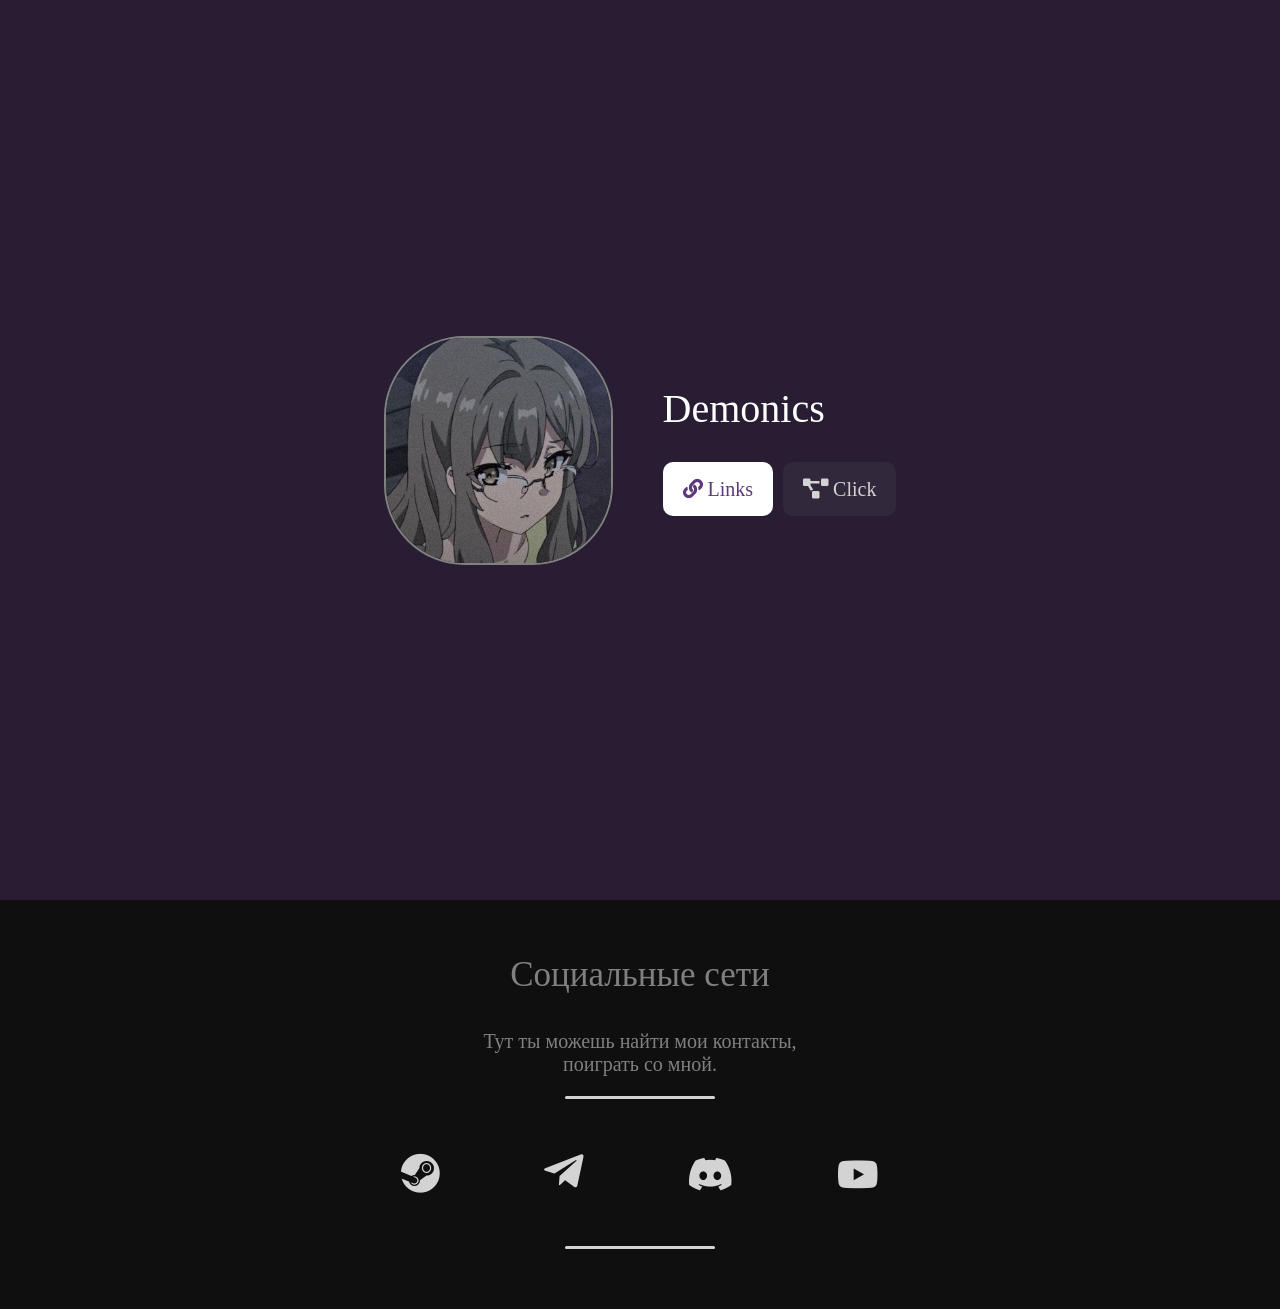
==== index.html @ b2dbb16d "Add files via upload" ====
<!DOCTYPE html>
<html lang="ru">
<head>
	<meta charset="UTF-8">
	<meta name="viewport" content="width=device-width, initial-scale=1.0">
	<link rel="stylesheet" href="assets/css/all.css">
	<link rel="stylesheet" href="assets/css/styles.css">
	<link rel="icon" type="image/x-icon" href="assets\img\favicon.ico">
	<title>Demonics</title>
</head>
	<div class="top">
		<img src="assets/img/ava.jpg" alt="Ава" class="ava" width="280px" height="280px">
		<br>
		<div class="ttt">
		<p class="text1">Demonics<br>
		<a href="#bottom" class="button fas fa-link" id="button"> Links</a>
		<a href="projects/index.html" class="button2 fas fa-project-diagram"> Click</a>
		</p></div>
	</div>
	<div class="bottom" id="bottom">
		<p class="text2">Социальные сети</p>
		<p class="text3">Тут ты можешь найти мои контакты, <br>поиграть со мной.</p>
		<div class="line"></div>
		<a href="https://steamcommunity.com/id/1demon1cs/" target="_blank" class="social_networks steam fab fa-steam"></a>
		<a href="https://t.me/Demon1cs" target="_blank" class="social_networks telegram fab fa-telegram-plane"></a>
		<a href="https://discord.gg/C8QKMMnAVZ" target="_blank" class="social_networks discord fab fa-discord"></a>
		<a href="https://www.youtube.com/channel/UC6BNiojeVlGGXqhO5cbDzrQ" target="_blank" class="social_networks youtube fab fa-youtube"></a>
		<div class="line2"></div>
	</div>
	<script src="https://ajax.googleapis.com/ajax/libs/jquery/3.4.1/jquery.min.js"></script>
	<script src="assets/js/script.js"></script>
</body>
</html>
---- assets/css/styles.css ----
body {
   background: url('../img/background.jpg');
   background-color: #281d32;
   background-repeat: no-repeat;
   background-attachment: fixed;
   background-size: cover;
   margin: 0;
}
@font-face {
   font-family: Comfortaa;
   src: url(../fonts/Comfortaa-Regular.ttf);
   font-style: normal;
   font-weight: 400;
}
::-webkit-scrollbar {
   width: 0;
}
.top {
   display: flex;
   height: 100vh;
   justify-content: center;
   align-items: center;
}
.ava {
   transform: translate(0,-1000%);
   border: 2px solid gray;
   border-radius: 35%;
   margin-right: 50px;
   animation: ava 1s 1s forwards;
}
@keyframes ava {
   0% {
      opacity: 0;
      transform: translate(0,10%);
   }
   100% {
      transform: translate(0,0);
      opacity: 100;
   }
}
.text1 {
   color: #fff;
   font-family: Comfortaa;
   font-size: 50px;
}
.ttt {
   animation: text1 .8s .5s forwards;
   transform: translate(0,-1000%);
}
@keyframes text1 {
   0% {
      opacity: 0;
      transform: translate(-5%,0%);
   }
   100% {
      transform: translate(0,0);
      opacity: 100;
   }
}
.button {
   color: #5c387c;
   display: inline-block;
   background-color: #fff;
   margin-top: 30px;
   border-radius: 10px;
   padding: 17px 20px;
   font-family: Comfortaa;
   position: relative;
   text-decoration: none;
   font-size: 27px;
   transition: .3s;
   transition-property: background-color;
}
.button:hover {
   background-color: #d3d3d3;
   transition: .3s;
   transition-property: background-color;
}
.button2 {
   color: lightgray;
   display: inline-block;
   background-color: rgba(255, 255, 255, 0.05);
   margin-top: 30px;
   border-radius: 10px;
   padding: 17px 20px;
   font-family: Comfortaa;
   position: relative;
   text-decoration: none;
   font-size: 27px;
   transition: .3s;
   transition-property: background-color;
}
.button2:hover {
   background-color: rgba(255, 255, 255, 0.15);
   transition: .3s;
   transition-property: background-color;
}
.bottom {
   background-color: #0f0f0f;
   font-family: Comfortaa;
   padding-top: 20px;
   padding-bottom: 60px;
   text-align: center;
}
.text2 {
   color: gray;
   font-size: 40px;
}
.text3 {
   color: gray;
   font-size: 25px;
}
.steam {
   margin-right: 100px;
   text-decoration: none;
   color: #d3d3d3;
   font-size: 40px;
   transition: .2s;
   transition-property: color;
}
.steam:hover {
   color: #5c387c;
   transition: .2s;
   transition-property: color;
}
.telegram {
   margin-right: 100px;
   text-decoration: none;
   color: #d3d3d3;
   font-size: 45px;
   transition: .2s;
   transition-property: color;
}
.telegram:hover {
   color: #5c387c;
   transition: .2s;
   transition-property: color;
}
.discord {
   margin-right: 100px;
   text-decoration: none;
   color: #d3d3d3;
   font-size: 37px;
   transition: .2s;
   transition-property: color;
}
.discord:hover {
   color: #5c387c;
   transition: .2s;
   transition-property: color;
}
.youtube {
   text-decoration: none;
   color: #d3d3d3;
   font-size: 37px;
   transition: .2s;
   transition-property: color;

}
.youtube:hover {
   color: #5c387c;
   transition: .2s;
   transition-property: color;
}
.line {
   background-color: #d3d3d3;
   width: 150px;
   height: 3px;
   margin-bottom: 50px;
   margin-left: auto;
   margin-right: auto;
   border-radius: 50px;
}
.line2 {
   background-color: #d3d3d3;
   width: 150px;
   height: 3px;
   margin-top: 50px;
   margin-left: auto;
   margin-right: auto;
   border-radius: 50px;
}
@media screen and (max-width:1280px) {
   body {
      background:  #281d32;
   }
.ava {
   width: 225px;
   height: 225px;
}
.text1 {
   font-size: 40px;
}
.button {
   font-size: 20px;
}
.button2 {
   font-size: 20px;
}
.text2 {
   font-size: 35px;
}
.text3 {
   font-size: 20px;
}
}@media screen and (max-width:980px) {
   .top {
   display: block;
   height: 100vh;
}
.ava {
   display: block;
   margin-left: auto;
   margin-right: auto;
   margin-top: 30px;
   border-radius: 50%;
   width: 200px;
   height: 200px;
}
.text1 {
   text-align: center;
}
.button {
   text-align: center;
}
.button2 {
   text-align: center;
}
.steam {
   font-size: 30px;
}
.telegram {
   font-size: 35px;
}
.discord {
   font-size: 27px;
}
.youtube {
   font-size: 27px;
}
}@media screen and (max-width:800px) {
   .top {
   height: 60vh;
}
.bottom {
   padding-top: 20px;
   padding-bottom: 200px;
}
.ava {
   width: 175px;
   height: 175px;
}
.text1 {
   font-size: 30px;
}
.steam {
   margin-right: 50px;
}
.telegram {
   margin-right: 50px;
}
.discord {
   margin-right: 50px;
}
.text2 {
   font-size: 25px;
}
.text3 {
   font-size: 20px;
}
}@media screen and (max-width:560px) {
   .ava {
   width: 160px;
   height: 160px;
}
.text1 {
   font-size: 28px;
}
.button {
   display: block;
   margin-right: 15px;
   margin-left: 15px;
}
.button2 {
   display: block;
   margin-right: 15px;
   margin-left: 15px;
}
}@media screen and (max-width:400px) {
   .ava {
   width: 125px;
   height: 125px;
}
.text1 {
   font-size: 25px;
}
.button {
   font-size: 15px;
}
.button2 {
   font-size: 15px;
}
.text2 {
   font-size: 20px;
}
.text3 {
   font-size: 15px;
}
.steam {
   font-size: 25px;
}
.telegram {
   font-size: 30px;
}
.discord {
   font-size: 22px;
}
.youtube {
   font-size: 22px;
}
}
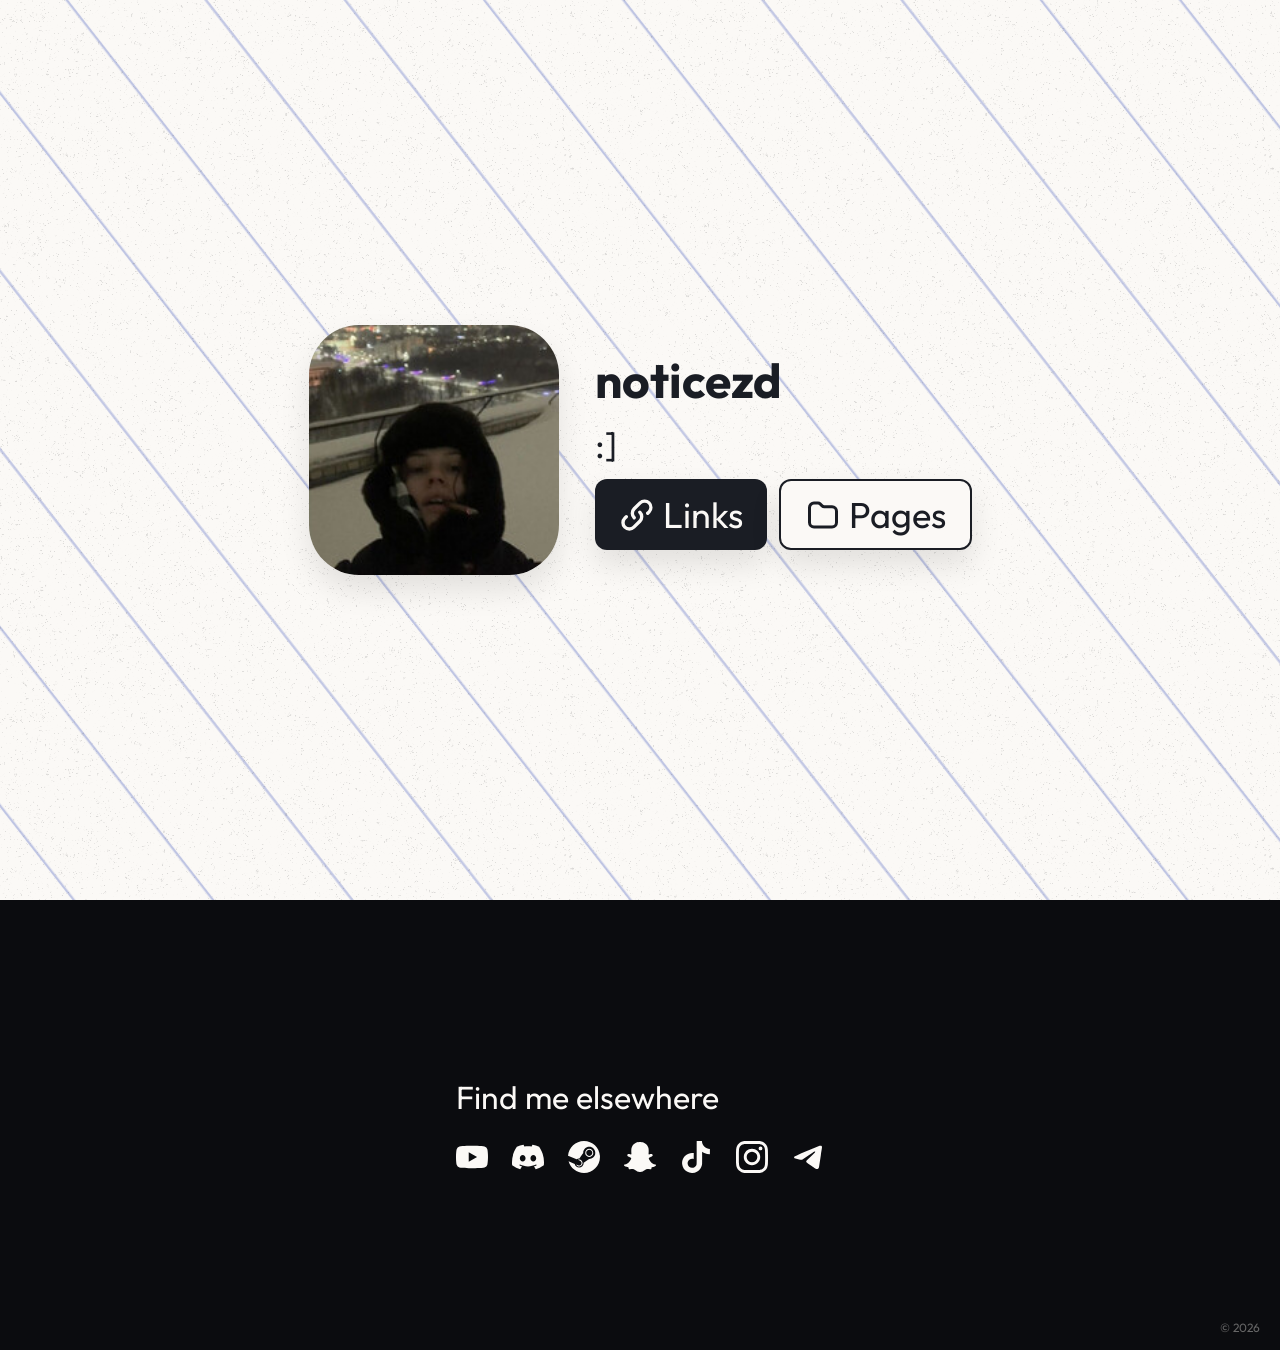
==== commit 66cd1dc6: "Add files via upload" ====
--- a/index.html
+++ b/index.html
@@ -1,33 +1,79 @@
 <!DOCTYPE html>
-<html lang="ru">
+<html lang="en">
 <head>
-	<meta charset="UTF-8">
-	<meta name="viewport" content="width=device-width, initial-scale=1.0">
-	<link rel="stylesheet" href="assets/css/all.css">
-	<link rel="stylesheet" href="assets/css/styles.css">
-	<link rel="icon" type="image/x-icon" href="assets\img\favicon.ico">
-	<title>Demonics</title>
+    <meta charset="UTF-8">
+    <meta name="viewport" content="width=device-width, initial-scale=1.0">
+    <title>noticezd</title>
+    <link rel="stylesheet" href="assets/css/styles.css">
+
+    <link rel="preconnect" href="https://fonts.googleapis.com">
+    <link rel="preconnect" href="https://fonts.gstatic.com" crossorigin>
+    <link href="https://fonts.googleapis.com/css2?family=Outfit:wght@100..900&display=swap" rel="stylesheet">
+    <link rel="icon" href="assets/media/favicon.ico" type="image/x-icon">
+
+    <meta name="viewport" content="width=device-width, initial-scale=1.0">
+
 </head>
-	<div class="top">
-		<img src="assets/img/ava.jpg" alt="Ава" class="ava" width="280px" height="280px">
-		<br>
-		<div class="ttt">
-		<p class="text1">Demonics<br>
-		<a href="#bottom" class="button fas fa-link" id="button"> Links</a>
-		<a href="projects/index.html" class="button2 fas fa-project-diagram"> Click</a>
-		</p></div>
-	</div>
-	<div class="bottom" id="bottom">
-		<p class="text2">Социальные сети</p>
-		<p class="text3">Тут ты можешь найти мои контакты, <br>поиграть со мной.</p>
-		<div class="line"></div>
-		<a href="https://steamcommunity.com/id/1demon1cs/" target="_blank" class="social_networks steam fab fa-steam"></a>
-		<a href="https://t.me/Demon1cs" target="_blank" class="social_networks telegram fab fa-telegram-plane"></a>
-		<a href="https://discord.gg/C8QKMMnAVZ" target="_blank" class="social_networks discord fab fa-discord"></a>
-		<a href="https://www.youtube.com/channel/UC6BNiojeVlGGXqhO5cbDzrQ" target="_blank" class="social_networks youtube fab fa-youtube"></a>
-		<div class="line2"></div>
-	</div>
-	<script src="https://ajax.googleapis.com/ajax/libs/jquery/3.4.1/jquery.min.js"></script>
-	<script src="assets/js/script.js"></script>
+<body>
+    <main class="main">
+
+        <section class="hero">
+                <div class="hero-avatar">
+                    <img src="assets/media/image.jpg" width="150px" height="150px" alt="image">
+                </div>
+        
+            <div class="hero-content">
+                <h1>noticezd</h1>
+                <p>:]</p>
+                <div class="hero-buttons">
+                    <a href="#footer" class="hero-button hero-button-links">
+                        <svg xmlns="http://www.w3.org/2000/svg" width="36px" height="36px" viewBox="0 0 16 16"><title>link</title><path fill="currentColor" fill-rule="evenodd" d="M9.929 3.132a2.078 2.078 0 1 1 2.94 2.94l-.65.648a.75.75 0 0 0 1.061 1.06l.649-.648a3.579 3.579 0 0 0-5.06-5.06L6.218 4.72a3.58 3.58 0 0 0 0 5.06a.75.75 0 0 0 1.061-1.06a2.08 2.08 0 0 1 0-2.94zm-.15 3.086a.75.75 0 0 0-1.057 1.064c.816.81.818 2.13.004 2.942l-2.654 2.647a2.08 2.08 0 0 1-2.94-2.944l.647-.647a.75.75 0 0 0-1.06-1.06l-.648.647a3.58 3.58 0 0 0 5.06 5.066l2.654-2.647a3.575 3.575 0 0 0-.007-5.068Z" clip-rule="evenodd"/></svg>
+                        <span class="hero-button-text">Links</span>
+                    </a>
+                    <a href="/pages" rel="noopener noreferrer" class="hero-button hero-button-pages">
+                        <span class="icon-wrapper">
+                            <svg class="icon-filled" xmlns="http://www.w3.org/2000/svg" width="36px" height="36px" viewBox="0 0 24 24"><title>folder-fill</title><path fill="currentColor" d="M2 7C2 4.7909 3.7909 3 6 3L8.6716 3C9.4672 3 10.2303 3.3161 10.7929 3.8787L12.1213 5.2071C12.3089 5.3946 12.5632 5.5 12.8284 5.5L18 5.5C20.2091 5.5 22 7.2909 22 9.5L22 17C22 19.2091 20.2091 21 18 21L6 21C3.7909 21 2 19.2091 2 17Z"/></svg>
+                            <svg class="icon-outline" xmlns="http://www.w3.org/2000/svg" width="36px" height="36px" viewBox="0 0 24 24"><title>folder</title><path fill="none" stroke="currentColor" stroke-linecap="round" stroke-linejoin="round" stroke-width="2" d="M3 7C3 5.3431 4.3431 4 6 4L8.6716 4C9.202 4 9.7107 4.2107 10.0858 4.5858L11.4142 5.9142C11.7893 6.2893 12.298 6.5 12.8284 6.5L18 6.5C19.6569 6.5 21 7.8431 21 9.5L21 17C21 18.6569 19.6569 20 18 20L6 20C4.3431 20 3 18.6569 3 17Z"/></svg>
+                        </span>
+                        <span class="hero-button-text">Pages</span>
+                    </a>
+                </div>
+            </div>
+        </section> 
+
+    </main>
+
+    <footer class="footer" id="footer">
+
+        <div class="footer-content">
+            <p>Find me elsewhere</p>
+            <div class="footer-socials">
+                <a href="#" target="_blank" class="social-link">
+                    <svg role="img" viewBox="0 0 24 24" xmlns="http://www.w3.org/2000/svg" class="social-icon"><title>YouTube</title><path d="M23.498 6.186a3.016 3.016 0 0 0-2.122-2.136C19.505 3.545 12 3.545 12 3.545s-7.505 0-9.377.505A3.017 3.017 0 0 0 .502 6.186C0 8.07 0 12 0 12s0 3.93.502 5.814a3.016 3.016 0 0 0 2.122 2.136c1.871.505 9.376.505 9.376.505s7.505 0 9.377-.505a3.015 3.015 0 0 0 2.122-2.136C24 15.93 24 12 24 12s0-3.93-.502-5.814zM9.545 15.568V8.432L15.818 12l-6.273 3.568z"/></svg>
+                </a>
+                <a href="#" target="_blank" class="social-link">
+                    <svg role="img" viewBox="0 0 24 24" xmlns="http://www.w3.org/2000/svg" class="social-icon"><title>Discord</title><path d="M20.317 4.3698a19.7913 19.7913 0 00-4.8851-1.5152.0741.0741 0 00-.0785.0371c-.211.3753-.4447.8648-.6083 1.2495-1.8447-.2762-3.68-.2762-5.4868 0-.1636-.3933-.4058-.8742-.6177-1.2495a.077.077 0 00-.0785-.037 19.7363 19.7363 0 00-4.8852 1.515.0699.0699 0 00-.0321.0277C.5334 9.0458-.319 13.5799.0992 18.0578a.0824.0824 0 00.0312.0561c2.0528 1.5076 4.0413 2.4228 5.9929 3.0294a.0777.0777 0 00.0842-.0276c.4616-.6304.8731-1.2952 1.226-1.9942a.076.076 0 00-.0416-.1057c-.6528-.2476-1.2743-.5495-1.8722-.8923a.077.077 0 01-.0076-.1277c.1258-.0943.2517-.1923.3718-.2914a.0743.0743 0 01.0776-.0105c3.9278 1.7933 8.18 1.7933 12.0614 0a.0739.0739 0 01.0785.0095c.1202.099.246.1981.3728.2924a.077.077 0 01-.0066.1276 12.2986 12.2986 0 01-1.873.8914.0766.0766 0 00-.0407.1067c.3604.698.7719 1.3628 1.225 1.9932a.076.076 0 00.0842.0286c1.961-.6067 3.9495-1.5219 6.0023-3.0294a.077.077 0 00.0313-.0552c.5004-5.177-.8382-9.6739-3.5485-13.6604a.061.061 0 00-.0312-.0286zM8.02 15.3312c-1.1825 0-2.1569-1.0857-2.1569-2.419 0-1.3332.9555-2.4189 2.157-2.4189 1.2108 0 2.1757 1.0952 2.1568 2.419 0 1.3332-.9555 2.4189-2.1569 2.4189zm7.9748 0c-1.1825 0-2.1569-1.0857-2.1569-2.419 0-1.3332.9554-2.4189 2.1569-2.4189 1.2108 0 2.1757 1.0952 2.1568 2.419 0 1.3332-.946 2.4189-2.1568 2.4189Z"/></svg>
+                </a>
+                <a href="#" target="_blank" class="social-link">
+                    <svg role="img" viewBox="0 0 24 24" xmlns="http://www.w3.org/2000/svg" class="social-icon"><title>Steam</title><path d="M11.979 0C5.678 0 .511 4.86.022 11.037l6.432 2.658c.545-.371 1.203-.59 1.912-.59.063 0 .125.004.188.006l2.861-4.142V8.91c0-2.495 2.028-4.524 4.524-4.524 2.494 0 4.524 2.031 4.524 4.527s-2.03 4.525-4.524 4.525h-.105l-4.076 2.911c0 .052.004.105.004.159 0 1.875-1.515 3.396-3.39 3.396-1.635 0-3.016-1.173-3.331-2.727L.436 15.27C1.862 20.307 6.486 24 11.979 24c6.627 0 11.999-5.373 11.999-12S18.605 0 11.979 0zM7.54 18.21l-1.473-.61c.262.543.714.999 1.314 1.25 1.297.539 2.793-.076 3.332-1.375.263-.63.264-1.319.005-1.949s-.75-1.121-1.377-1.383c-.624-.26-1.29-.249-1.878-.03l1.523.63c.956.4 1.409 1.5 1.009 2.455-.397.957-1.497 1.41-2.454 1.012H7.54zm11.415-9.303c0-1.662-1.353-3.015-3.015-3.015-1.665 0-3.015 1.353-3.015 3.015 0 1.665 1.35 3.015 3.015 3.015 1.663 0 3.015-1.35 3.015-3.015zm-5.273-.005c0-1.252 1.013-2.266 2.265-2.266 1.249 0 2.266 1.014 2.266 2.266 0 1.251-1.017 2.265-2.266 2.265-1.253 0-2.265-1.014-2.265-2.265z"/></svg>
+                </a>
+                <a href="#" target="_blank" class="social-link">
+                    <svg role="img" viewBox="0 0 24 24" xmlns="http://www.w3.org/2000/svg" class="social-icon"><title>Snapchat</title><path d="M12.206.793c.99 0 4.347.276 5.93 3.821.529 1.193.403 3.219.299 4.847l-.003.06c-.012.18-.022.345-.03.51.075.045.203.09.401.09.3-.016.659-.12 1.033-.301.165-.088.344-.104.464-.104.182 0 .359.029.509.09.45.149.734.479.734.838.015.449-.39.839-1.213 1.168-.089.029-.209.075-.344.119-.45.135-1.139.36-1.333.81-.09.224-.061.524.12.868l.015.015c.06.136 1.526 3.475 4.791 4.014.255.044.435.27.42.509 0 .075-.015.149-.045.225-.24.569-1.273.988-3.146 1.271-.059.091-.12.375-.164.57-.029.179-.074.36-.134.553-.076.271-.27.405-.555.405h-.03c-.135 0-.313-.031-.538-.074-.36-.075-.765-.135-1.273-.135-.3 0-.599.015-.913.074-.6.104-1.123.464-1.723.884-.853.599-1.826 1.288-3.294 1.288-.06 0-.119-.015-.18-.015h-.149c-1.468 0-2.427-.675-3.279-1.288-.599-.42-1.107-.779-1.707-.884-.314-.045-.629-.074-.928-.074-.54 0-.958.089-1.272.149-.211.043-.391.074-.54.074-.374 0-.523-.224-.583-.42-.061-.192-.09-.389-.135-.567-.046-.181-.105-.494-.166-.57-1.918-.222-2.95-.642-3.189-1.226-.031-.063-.052-.15-.055-.225-.015-.243.165-.465.42-.509 3.264-.54 4.73-3.879 4.791-4.02l.016-.029c.18-.345.224-.645.119-.869-.195-.434-.884-.658-1.332-.809-.121-.029-.24-.074-.346-.119-1.107-.435-1.257-.93-1.197-1.273.09-.479.674-.793 1.168-.793.146 0 .27.029.383.074.42.194.789.3 1.104.3.234 0 .384-.06.465-.105l-.046-.569c-.098-1.626-.225-3.651.307-4.837C7.392 1.077 10.739.807 11.727.807l.419-.015h.06z"/></svg>
+                </a>
+                <a href="#" target="_blank" class="social-link">
+                    <svg role="img" viewBox="0 0 24 24" xmlns="http://www.w3.org/2000/svg" class="social-icon"><title>TikTok</title><path d="M12.525.02c1.31-.02 2.61-.01 3.91-.02.08 1.53.63 3.09 1.75 4.17 1.12 1.11 2.7 1.62 4.24 1.79v4.03c-1.44-.05-2.89-.35-4.2-.97-.57-.26-1.1-.59-1.62-.93-.01 2.92.01 5.84-.02 8.75-.08 1.4-.54 2.79-1.35 3.94-1.31 1.92-3.58 3.17-5.91 3.21-1.43.08-2.86-.31-4.08-1.03-2.02-1.19-3.44-3.37-3.65-5.71-.02-.5-.03-1-.01-1.49.18-1.9 1.12-3.72 2.58-4.96 1.66-1.44 3.98-2.13 6.15-1.72.02 1.48-.04 2.96-.04 4.44-.99-.32-2.15-.23-3.02.37-.63.41-1.11 1.04-1.36 1.75-.21.51-.15 1.07-.14 1.61.24 1.64 1.82 3.02 3.5 2.87 1.12-.01 2.19-.66 2.77-1.61.19-.33.4-.67.41-1.06.1-1.79.06-3.57.07-5.36.01-4.03-.01-8.05.02-12.07z"/></svg>
+                </a>
+                <a href="#" target="_blank" class="social-link">
+                    <svg role="img" viewBox="0 0 24 24" xmlns="http://www.w3.org/2000/svg" class="social-icon"><title>Instagram</title><path d="M7.0301.084c-1.2768.0602-2.1487.264-2.911.5634-.7888.3075-1.4575.72-2.1228 1.3877-.6652.6677-1.075 1.3368-1.3802 2.127-.2954.7638-.4956 1.6365-.552 2.914-.0564 1.2775-.0689 1.6882-.0626 4.947.0062 3.2586.0206 3.6671.0825 4.9473.061 1.2765.264 2.1482.5635 2.9107.308.7889.72 1.4573 1.388 2.1228.6679.6655 1.3365 1.0743 2.1285 1.38.7632.295 1.6361.4961 2.9134.552 1.2773.056 1.6884.069 4.9462.0627 3.2578-.0062 3.668-.0207 4.9478-.0814 1.28-.0607 2.147-.2652 2.9098-.5633.7889-.3086 1.4578-.72 2.1228-1.3881.665-.6682 1.0745-1.3378 1.3795-2.1284.2957-.7632.4966-1.636.552-2.9124.056-1.2809.0692-1.6898.063-4.948-.0063-3.2583-.021-3.6668-.0817-4.9465-.0607-1.2797-.264-2.1487-.5633-2.9117-.3084-.7889-.72-1.4568-1.3876-2.1228C21.2982 1.33 20.628.9208 19.8378.6165 19.074.321 18.2017.1197 16.9244.0645 15.6471.0093 15.236-.005 11.977.0014 8.718.0076 8.31.0215 7.0301.0839m.1402 21.6932c-1.17-.0509-1.8053-.2453-2.2287-.408-.5606-.216-.96-.4771-1.3819-.895-.422-.4178-.6811-.8186-.9-1.378-.1644-.4234-.3624-1.058-.4171-2.228-.0595-1.2645-.072-1.6442-.079-4.848-.007-3.2037.0053-3.583.0607-4.848.05-1.169.2456-1.805.408-2.2282.216-.5613.4762-.96.895-1.3816.4188-.4217.8184-.6814 1.3783-.9003.423-.1651 1.0575-.3614 2.227-.4171 1.2655-.06 1.6447-.072 4.848-.079 3.2033-.007 3.5835.005 4.8495.0608 1.169.0508 1.8053.2445 2.228.408.5608.216.96.4754 1.3816.895.4217.4194.6816.8176.9005 1.3787.1653.4217.3617 1.056.4169 2.2263.0602 1.2655.0739 1.645.0796 4.848.0058 3.203-.0055 3.5834-.061 4.848-.051 1.17-.245 1.8055-.408 2.2294-.216.5604-.4763.96-.8954 1.3814-.419.4215-.8181.6811-1.3783.9-.4224.1649-1.0577.3617-2.2262.4174-1.2656.0595-1.6448.072-4.8493.079-3.2045.007-3.5825-.006-4.848-.0608M16.953 5.5864A1.44 1.44 0 1 0 18.39 4.144a1.44 1.44 0 0 0-1.437 1.4424M5.8385 12.012c.0067 3.4032 2.7706 6.1557 6.173 6.1493 3.4026-.0065 6.157-2.7701 6.1506-6.1733-.0065-3.4032-2.771-6.1565-6.174-6.1498-3.403.0067-6.156 2.771-6.1496 6.1738M8 12.0077a4 4 0 1 1 4.008 3.9921A3.9996 3.9996 0 0 1 8 12.0077"/></svg>
+                </a>
+                <a href="#" target="_blank" class="social-link">
+                    <svg xmlns="http://www.w3.org/2000/svg" class="social-icon" viewBox="0 0 48 48" fill="#000000"><path d="M41.4193 7.30899C41.4193 7.30899 45.3046 5.79399 44.9808 9.47328C44.8729 10.9883 43.9016 16.2908 43.1461 22.0262L40.5559 39.0159C40.5559 39.0159 40.3401 41.5048 38.3974 41.9377C36.4547 42.3705 33.5408 40.4227 33.0011 39.9898C32.5694 39.6652 24.9068 34.7955 22.2086 32.4148C21.4531 31.7655 20.5897 30.4669 22.3165 28.9519L33.6487 18.1305C34.9438 16.8319 36.2389 13.8019 30.8426 17.4812L15.7331 27.7616C15.7331 27.7616 14.0063 28.8437 10.7686 27.8698L3.75342 25.7055C3.75342 25.7055 1.16321 24.0823 5.58815 22.459C16.3807 17.3729 29.6555 12.1786 41.4193 7.30899Z"/></svg>
+                </a>
+            </div>
+            <span class="copyright">© 2026</span>
+        </div>
+
+    </footer>
+    <script src="assets/js/script.js"></script>
 </body>
 </html>
--- a/assets/css/styles.css
+++ b/assets/css/styles.css
@@ -1,34 +1,69 @@
+* {
+    box-sizing: border-box;
+    cursor: default;
+    /* user-select: none;
+    -webkit-user-select: none;
+    -moz-user-select: none;
+    -ms-user-select: none;
+    -webkit-user-drag: none; */
+}
+
+
+html {
+    scrollbar-width: none;
+    scroll-behavior: smooth;
+}
+  @media (prefers-reduced-motion: no-preference) {
+  html {
+    scroll-behavior: smooth;
+  }
+}
+
+html::-webkit-scrollbar {
+    display: none;
+}
+html, body {
+    margin: 0;
+    padding: 0;
+    font-family: 'Outfit', sans-serif;
+}
 body {
-   background: url('../img/background.jpg');
-   background-color: #281d32;
-   background-repeat: no-repeat;
-   background-attachment: fixed;
-   background-size: cover;
-   margin: 0;
-}
-@font-face {
-   font-family: Comfortaa;
-   src: url(../fonts/Comfortaa-Regular.ttf);
-   font-style: normal;
-   font-weight: 400;
-}
-::-webkit-scrollbar {
-   width: 0;
-}
-.top {
-   display: flex;
-   height: 100vh;
-   justify-content: center;
-   align-items: center;
-}
-.ava {
-   transform: translate(0,-1000%);
-   border: 2px solid gray;
-   border-radius: 35%;
-   margin-right: 50px;
-   animation: ava 1s 1s forwards;
-}
-@keyframes ava {
+    background-color: #FBF9F6;
+    background-image: url('../media/nnnoise.png'), url('../media/rrreplicate.svg'); 
+    background-repeat: repeat, repeat;
+    background-size: auto, auto;
+    background-position: center, center;
+    background-size: auto, cover;
+    }
+
+.main {
+    display: flex;
+    justify-content: center;
+    align-items: center;
+    min-height: 100vh;
+}
+
+.hero {
+    display: flex;
+    align-items: center;
+    justify-content: center;
+    gap: 36px;
+}
+.hero-avatar {
+    display: flex;
+}
+.hero-avatar img {
+    width: 250px;
+    height: 250px;
+    object-fit: cover;
+    /* border: 2px solid #1A1D24; */
+    border-radius: 50px;
+    box-shadow: 0 15px 30px rgba(0, 0, 0, 0.1);
+    transform: translate(0,-1000%);
+    animation: hero-avatar 1s 1s forwards;
+
+}
+@keyframes hero-avatar {
    0% {
       opacity: 0;
       transform: translate(0,10%);
@@ -38,16 +73,14 @@
       opacity: 100;
    }
 }
-.text1 {
-   color: #fff;
-   font-family: Comfortaa;
-   font-size: 50px;
-}
-.ttt {
-   animation: text1 .8s .5s forwards;
-   transform: translate(0,-1000%);
-}
-@keyframes text1 {
+.hero-content {
+    display: flex;
+    flex-direction: column;
+    gap: 12px;
+    animation: hero-content .8s .5s forwards;
+    transform: translate(0,-1000%);
+}
+@keyframes hero-content {
    0% {
       opacity: 0;
       transform: translate(-5%,0%);
@@ -57,265 +90,280 @@
       opacity: 100;
    }
 }
-.button {
-   color: #5c387c;
-   display: inline-block;
-   background-color: #fff;
-   margin-top: 30px;
-   border-radius: 10px;
-   padding: 17px 20px;
-   font-family: Comfortaa;
-   position: relative;
-   text-decoration: none;
-   font-size: 27px;
-   transition: .3s;
-   transition-property: background-color;
-}
-.button:hover {
-   background-color: #d3d3d3;
-   transition: .3s;
-   transition-property: background-color;
-}
-.button2 {
-   color: lightgray;
-   display: inline-block;
-   background-color: rgba(255, 255, 255, 0.05);
-   margin-top: 30px;
-   border-radius: 10px;
-   padding: 17px 20px;
-   font-family: Comfortaa;
-   position: relative;
-   text-decoration: none;
-   font-size: 27px;
-   transition: .3s;
-   transition-property: background-color;
-}
-.button2:hover {
-   background-color: rgba(255, 255, 255, 0.15);
-   transition: .3s;
-   transition-property: background-color;
-}
-.bottom {
-   background-color: #0f0f0f;
-   font-family: Comfortaa;
-   padding-top: 20px;
-   padding-bottom: 60px;
-   text-align: center;
-}
-.text2 {
-   color: gray;
-   font-size: 40px;
-}
-.text3 {
-   color: gray;
-   font-size: 25px;
-}
-.steam {
-   margin-right: 100px;
-   text-decoration: none;
-   color: #d3d3d3;
-   font-size: 40px;
-   transition: .2s;
-   transition-property: color;
-}
-.steam:hover {
-   color: #5c387c;
-   transition: .2s;
-   transition-property: color;
-}
-.telegram {
-   margin-right: 100px;
-   text-decoration: none;
-   color: #d3d3d3;
-   font-size: 45px;
-   transition: .2s;
-   transition-property: color;
-}
-.telegram:hover {
-   color: #5c387c;
-   transition: .2s;
-   transition-property: color;
-}
-.discord {
-   margin-right: 100px;
-   text-decoration: none;
-   color: #d3d3d3;
-   font-size: 37px;
-   transition: .2s;
-   transition-property: color;
-}
-.discord:hover {
-   color: #5c387c;
-   transition: .2s;
-   transition-property: color;
-}
-.youtube {
-   text-decoration: none;
-   color: #d3d3d3;
-   font-size: 37px;
-   transition: .2s;
-   transition-property: color;
-
-}
-.youtube:hover {
-   color: #5c387c;
-   transition: .2s;
-   transition-property: color;
-}
-.line {
-   background-color: #d3d3d3;
-   width: 150px;
-   height: 3px;
-   margin-bottom: 50px;
-   margin-left: auto;
-   margin-right: auto;
-   border-radius: 50px;
-}
-.line2 {
-   background-color: #d3d3d3;
-   width: 150px;
-   height: 3px;
-   margin-top: 50px;
-   margin-left: auto;
-   margin-right: auto;
-   border-radius: 50px;
-}
-@media screen and (max-width:1280px) {
-   body {
-      background:  #281d32;
-   }
-.ava {
-   width: 225px;
-   height: 225px;
-}
-.text1 {
-   font-size: 40px;
-}
-.button {
-   font-size: 20px;
-}
-.button2 {
-   font-size: 20px;
-}
-.text2 {
-   font-size: 35px;
-}
-.text3 {
-   font-size: 20px;
-}
-}@media screen and (max-width:980px) {
-   .top {
-   display: block;
-   height: 100vh;
-}
-.ava {
-   display: block;
-   margin-left: auto;
-   margin-right: auto;
-   margin-top: 30px;
-   border-radius: 50%;
-   width: 200px;
-   height: 200px;
-}
-.text1 {
-   text-align: center;
-}
-.button {
-   text-align: center;
-}
-.button2 {
-   text-align: center;
-}
-.steam {
-   font-size: 30px;
-}
-.telegram {
-   font-size: 35px;
-}
-.discord {
-   font-size: 27px;
-}
-.youtube {
-   font-size: 27px;
-}
-}@media screen and (max-width:800px) {
-   .top {
-   height: 60vh;
-}
-.bottom {
-   padding-top: 20px;
-   padding-bottom: 200px;
-}
-.ava {
-   width: 175px;
-   height: 175px;
-}
-.text1 {
-   font-size: 30px;
-}
-.steam {
-   margin-right: 50px;
-}
-.telegram {
-   margin-right: 50px;
-}
-.discord {
-   margin-right: 50px;
-}
-.text2 {
-   font-size: 25px;
-}
-.text3 {
-   font-size: 20px;
-}
-}@media screen and (max-width:560px) {
-   .ava {
-   width: 160px;
-   height: 160px;
-}
-.text1 {
-   font-size: 28px;
-}
-.button {
-   display: block;
-   margin-right: 15px;
-   margin-left: 15px;
-}
-.button2 {
-   display: block;
-   margin-right: 15px;
-   margin-left: 15px;
-}
-}@media screen and (max-width:400px) {
-   .ava {
-   width: 125px;
-   height: 125px;
-}
-.text1 {
-   font-size: 25px;
-}
-.button {
-   font-size: 15px;
-}
-.button2 {
-   font-size: 15px;
-}
-.text2 {
-   font-size: 20px;
-}
-.text3 {
-   font-size: 15px;
-}
-.steam {
-   font-size: 25px;
-}
-.telegram {
-   font-size: 30px;
-}
-.discord {
-   font-size: 22px;
-}
-.youtube {
-   font-size: 22px;
-}
+
+h1 {
+    color: #1A1D24;
+    margin: 0;
+}
+.hero-content h1 {
+        font-size: 48px;
+}
+h2 {
+    color: #1A1D24;
+    margin: 0;
+}
+
+p {
+    color: #1A1D24;
+    margin: 0;
+}
+.hero-content p {
+    font-size: 36px;
+}
+
+a {
+    text-decoration: none;
+    color: inherit;
+    background: none;
+    border: none;
+}
+
+a,
+a * {
+    cursor: pointer;
+}
+
+.hero-buttons {
+    display: flex;
+    gap: 12px;
+}
+.hero-button {
+    font-size: 36px;
+    display: inline-flex; 
+    align-items: center;
+    justify-content: center;
+    box-sizing: border-box;
+    gap: 8px;
+    padding: 12px 24px;
+    border-radius: 12px;
+    transition: all 0.3s ease;
+}
+.hero-button-pages .icon-wrapper {
+    position: relative;
+    display: inline-flex;
+    align-items: center;
+    justify-content: center;
+    width: 36px;
+    height: 36px;
+}
+.hero-button-pages .icon-filled {
+    opacity: 0;
+}
+.hero-button-pages .icon-outline {
+    opacity: 1;
+}
+.hero-button-pages svg {
+    position: absolute;
+    top: 0;
+    left: 0;
+    width: 36px;
+    height: 36px;
+    transition: opacity 0.2s ease;
+}
+
+.hero-button-links {
+    background: #1A1D24;
+    color: #FBF9F6;
+    box-shadow: 0 15px 30px rgba(0, 0, 0, 0.1);
+}
+.hero-button-pages {
+    background: #FBF9F6;
+    color: #1A1D24;
+    border: 2px solid #1A1D24;
+    box-shadow: 0 15px 30px rgba(0, 0, 0, 0.1);
+}
+.hero-button-text {
+    display: inline-block;
+    line-height: 1.2;
+}
+
+@media (hover: hover) and (pointer: fine) {
+    .hero-button-pages:hover {
+        transform: translateY(-3px);
+        background: #1A1D24;
+        color: #FBF9F6;
+    }
+    .hero-button-pages:hover svg {
+        fill: #FBF9F6;
+    }
+    .hero-button-links:hover {
+        transform: translateY(-3px);
+        background-color: #7c8cce;
+        box-shadow: 0 10px 20px rgba(124, 140, 206, 0.5);
+    }
+    .hero-button-pages:hover .icon-filled {
+        opacity: 1;
+    }
+}
+
+
+.footer {
+    display: flex;
+    justify-content: center;
+    align-items: center;
+    min-height: 50vh;
+    background: #0b0c0f;
+    position: relative;
+}
+
+.copyright {
+    position: absolute;
+    right: 20px;
+    bottom: 15px;
+
+    font-size: 12px;
+    color: #666;
+}
+
+footer p {
+    color: #FBF9F6;
+    font-size: 32px;
+}
+.footer-content {
+    display: flex;
+    flex-direction: column;
+    gap: 24px;
+}
+
+.footer-socials {
+    display: flex;
+    gap: 24px;
+}
+
+.social-link {
+    color: #FBF9F6;
+    padding: 0;
+    transition: all 0.2s ease;
+}
+
+@media (hover: hover) and (pointer: fine) {
+    .social-link:hover {
+        transform: translateY(-2px);
+        color: #7c8cce;
+    }
+    .social-link:hover svg {
+        filter: drop-shadow(0 0 15px rgba(130, 150, 255, 0.3));
+    }
+}
+.social-icon {
+    display: block;
+    width: 32px;
+    height: 32px;
+    fill: currentColor;
+    transition: filter 0.2s ease;
+}
+
+
+
+
+@media (max-width: 780px) {
+    .hero {
+        flex-direction: column;
+        gap: 8px;
+    }
+    .hero-content {
+        align-items: center;
+        gap: 4px;
+    }
+
+}
+
+@media (max-width: 520px) {
+    .main {
+        align-items: flex-start;
+        padding-top: 60px;
+        min-height: 100vh;
+        box-sizing: border-box;
+    }
+
+
+
+
+
+    .hero-avatar img {
+        width: 200px;
+        height: 200px;
+        border-radius: 50%;
+    }
+    .hero h1 {
+        font-size: 40px;
+    }
+    .hero p {
+        font-size: 32px;
+    }
+    .hero-buttons {
+        flex-direction: column;
+    }
+    .hero-button {
+        font-size: 32px;
+    }
+    .hero-button svg {
+        width: 32px;
+        height: 32px;
+    }
+    .hero-button-pages .icon-wrapper {
+        width: 32px; 
+        height: 32px;   
+    }
+    .footer-content {
+        justify-content: center;
+        align-items: center;
+    }
+    .footer-socials {
+        display: grid;
+        grid-template-columns: repeat(3, 1fr);
+        gap: 20px;
+        justify-items: center;
+    }
+    .social-link:last-child {
+        grid-column: 2;
+    }
+    .footer p {
+        font-size: 28px;
+    }
+    .social-icon {
+        width: 28px;
+        height: 28px;
+    }
+}
+.error-body {
+    background-color: #FBF9F6;
+    background-image: url('../media/nnnoise.png'); 
+    background-repeat: repeat;
+    background-size: auto;
+    background-position: center;
+    background-size: auto;
+}
+.error-page {
+    display: flex;
+    justify-content: center;
+    align-items: center;
+    min-height: 100vh;
+}
+.error-content {
+    display: flex;
+    flex-direction: column;
+    justify-content: center;
+    align-items: center;
+    gap: 8px;
+}
+.error-content h1 {
+    font-size: 120px;
+}
+.error-content h2 {
+    font-size: 48px;
+}
+.error-content p {
+    font-size: 24px;
+}
+.error-content a {
+    font-size: 24px;
+}
+.error-button {
+    display: flex; 
+    align-items: center;
+    justify-content: center;
+    box-sizing: border-box;
+    gap: 4px;
+    color: #606d9e;
 }
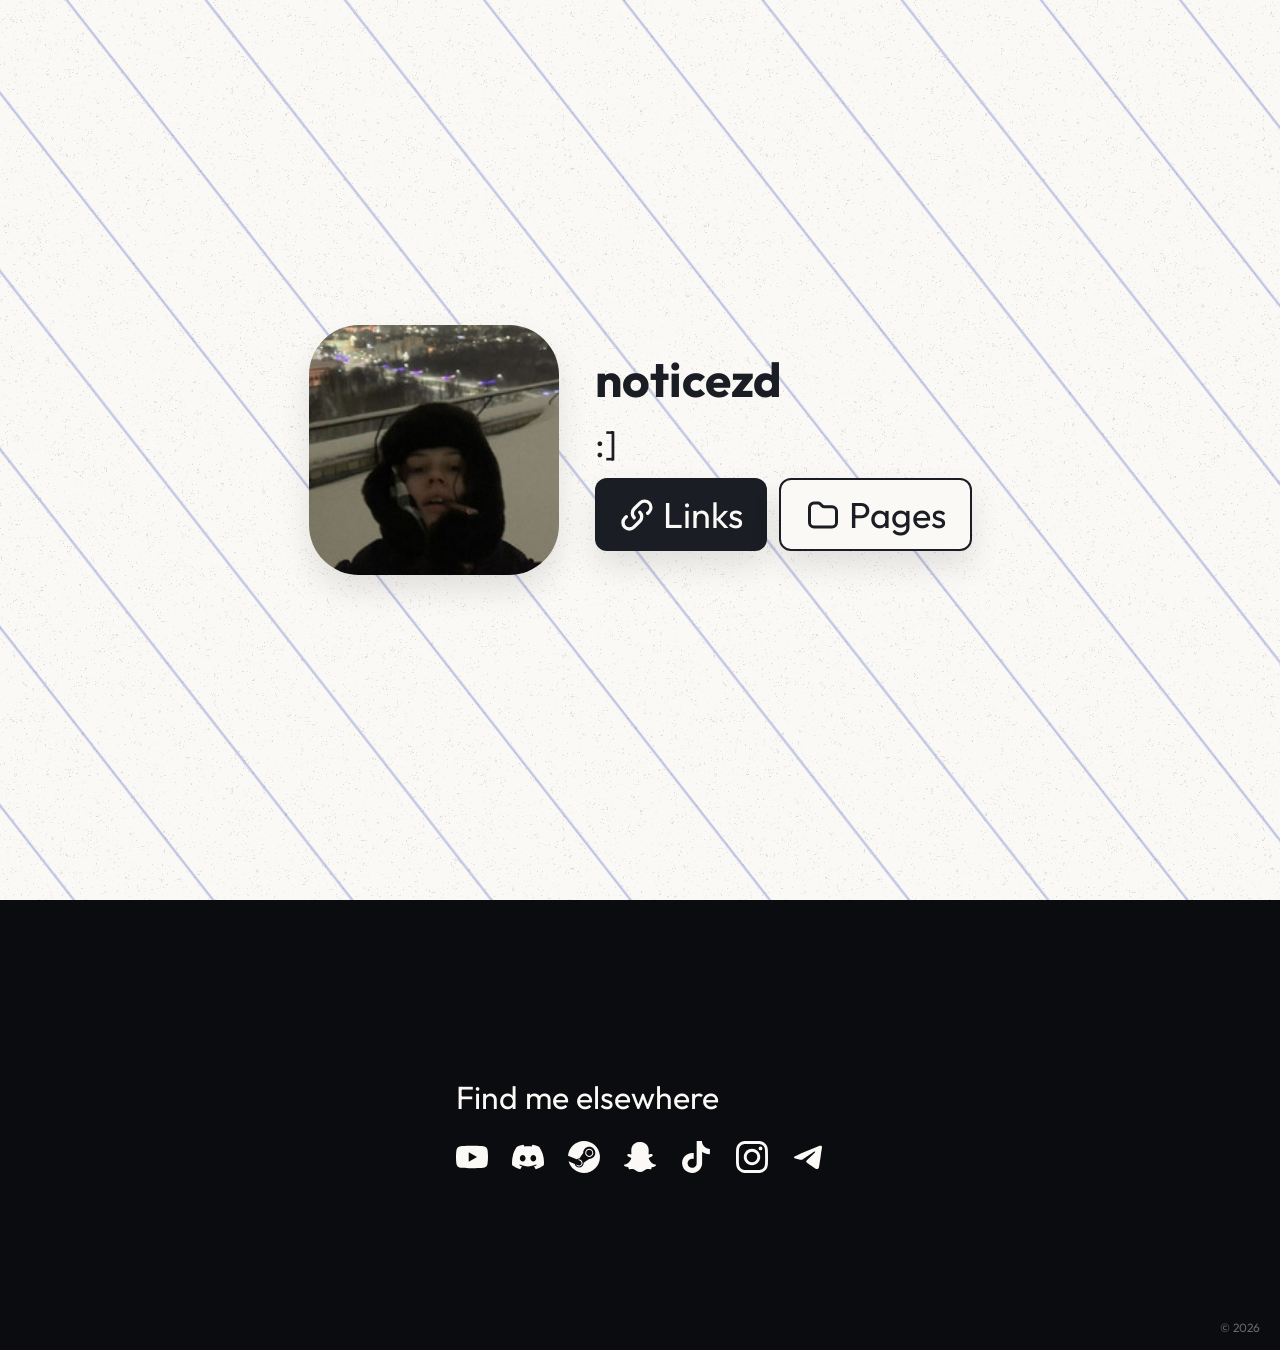
==== commit 2bc0086c: "Add files via upload" ====
--- a/index.html
+++ b/index.html
@@ -26,10 +26,10 @@
                 <h1>noticezd</h1>
                 <p>:]</p>
                 <div class="hero-buttons">
-                    <a href="#footer" class="hero-button hero-button-links">
+                    <button class="hero-button hero-button-links">
                         <svg xmlns="http://www.w3.org/2000/svg" width="36px" height="36px" viewBox="0 0 16 16"><title>link</title><path fill="currentColor" fill-rule="evenodd" d="M9.929 3.132a2.078 2.078 0 1 1 2.94 2.94l-.65.648a.75.75 0 0 0 1.061 1.06l.649-.648a3.579 3.579 0 0 0-5.06-5.06L6.218 4.72a3.58 3.58 0 0 0 0 5.06a.75.75 0 0 0 1.061-1.06a2.08 2.08 0 0 1 0-2.94zm-.15 3.086a.75.75 0 0 0-1.057 1.064c.816.81.818 2.13.004 2.942l-2.654 2.647a2.08 2.08 0 0 1-2.94-2.944l.647-.647a.75.75 0 0 0-1.06-1.06l-.648.647a3.58 3.58 0 0 0 5.06 5.066l2.654-2.647a3.575 3.575 0 0 0-.007-5.068Z" clip-rule="evenodd"/></svg>
                         <span class="hero-button-text">Links</span>
-                    </a>
+                    </button>
                     <a href="/pages" rel="noopener noreferrer" class="hero-button hero-button-pages">
                         <span class="icon-wrapper">
                             <svg class="icon-filled" xmlns="http://www.w3.org/2000/svg" width="36px" height="36px" viewBox="0 0 24 24"><title>folder-fill</title><path fill="currentColor" d="M2 7C2 4.7909 3.7909 3 6 3L8.6716 3C9.4672 3 10.2303 3.3161 10.7929 3.8787L12.1213 5.2071C12.3089 5.3946 12.5632 5.5 12.8284 5.5L18 5.5C20.2091 5.5 22 7.2909 22 9.5L22 17C22 19.2091 20.2091 21 18 21L6 21C3.7909 21 2 19.2091 2 17Z"/></svg>
--- a/assets/css/styles.css
+++ b/assets/css/styles.css
@@ -6,21 +6,6 @@
     -moz-user-select: none;
     -ms-user-select: none;
     -webkit-user-drag: none; */
-}
-
-
-html {
-    scrollbar-width: none;
-    scroll-behavior: smooth;
-}
-  @media (prefers-reduced-motion: no-preference) {
-  html {
-    scroll-behavior: smooth;
-  }
-}
-
-html::-webkit-scrollbar {
-    display: none;
 }
 html, body {
     margin: 0;
@@ -111,15 +96,19 @@
     font-size: 36px;
 }
 
-a {
+a,
+button {
     text-decoration: none;
     color: inherit;
     background: none;
     border: none;
+    font: inherit;
 }
 
 a,
-a * {
+a *,
+button,
+button * {
     cursor: pointer;
 }
 
@@ -172,10 +161,6 @@
     border: 2px solid #1A1D24;
     box-shadow: 0 15px 30px rgba(0, 0, 0, 0.1);
 }
-.hero-button-text {
-    display: inline-block;
-    line-height: 1.2;
-}
 
 @media (hover: hover) and (pointer: fine) {
     .hero-button-pages:hover {
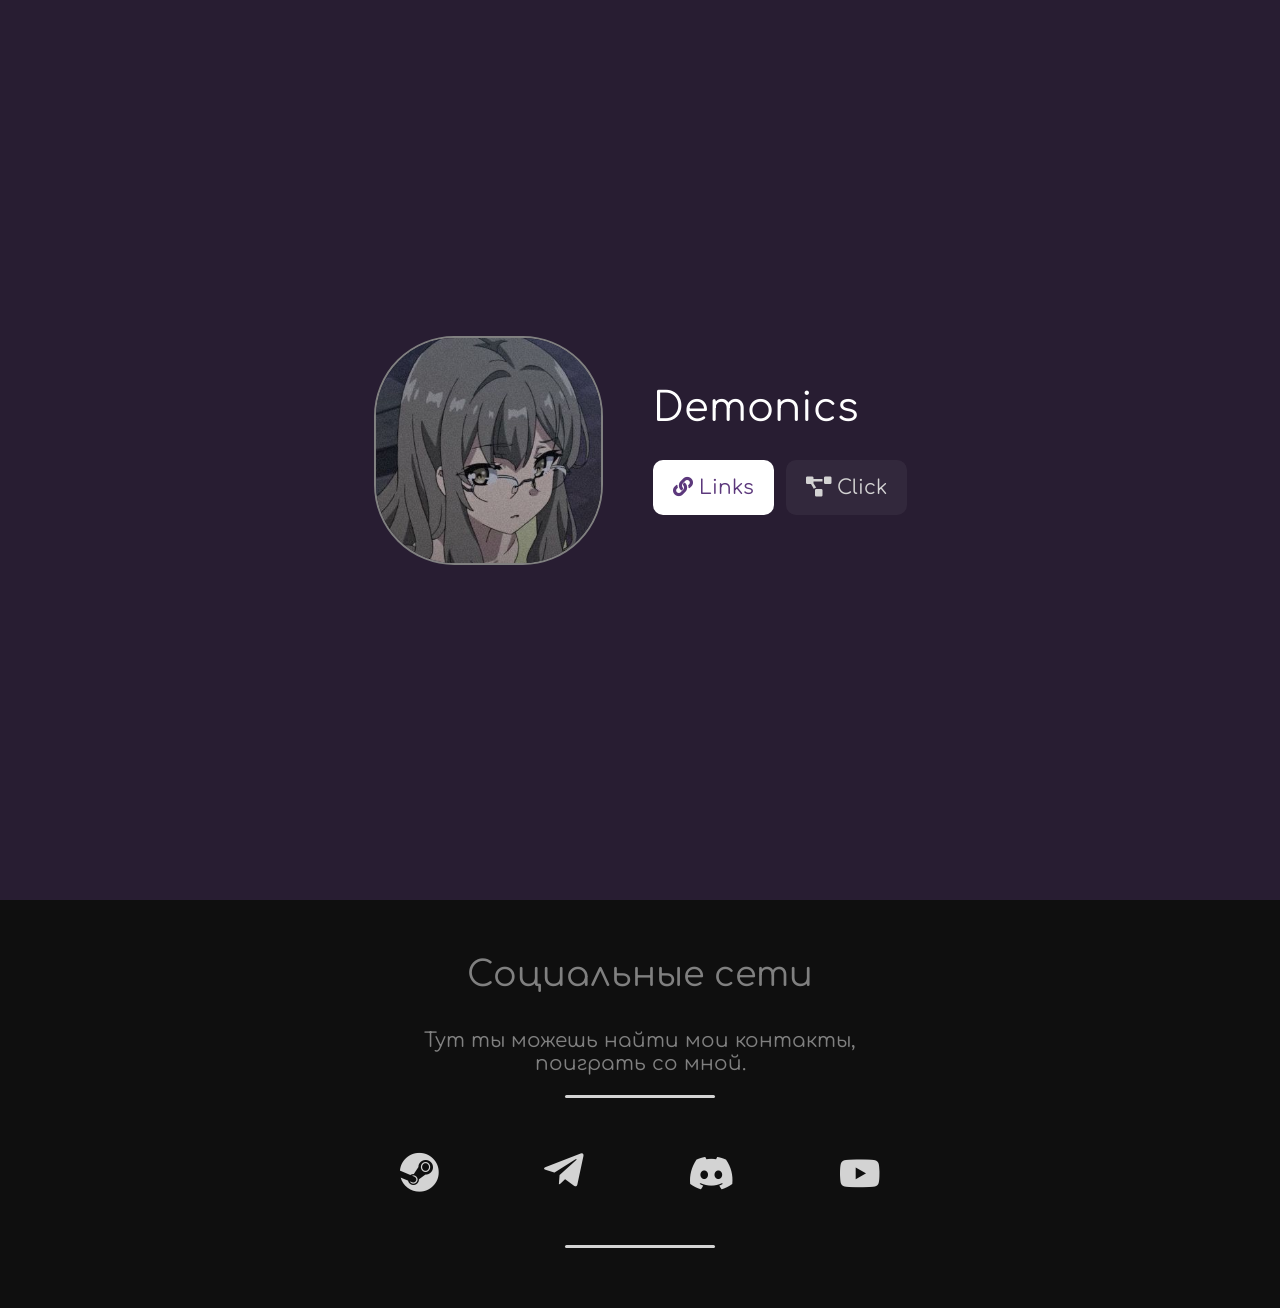
==== commit 1c329f1e: "Add files via upload" ====
--- a/index.html
+++ b/index.html
@@ -1,79 +1,33 @@
 <!DOCTYPE html>
-<html lang="en">
+<html lang="ru">
 <head>
-    <meta charset="UTF-8">
-    <meta name="viewport" content="width=device-width, initial-scale=1.0">
-    <title>noticezd</title>
-    <link rel="stylesheet" href="assets/css/styles.css">
-
-    <link rel="preconnect" href="https://fonts.googleapis.com">
-    <link rel="preconnect" href="https://fonts.gstatic.com" crossorigin>
-    <link href="https://fonts.googleapis.com/css2?family=Outfit:wght@100..900&display=swap" rel="stylesheet">
-    <link rel="icon" href="assets/media/favicon.ico" type="image/x-icon">
-
-    <meta name="viewport" content="width=device-width, initial-scale=1.0">
-
+	<meta charset="UTF-8">
+	<meta name="viewport" content="width=device-width, initial-scale=1.0">
+	<link rel="stylesheet" href="assets/css/all.css">
+	<link rel="stylesheet" href="assets/css/styles.css">
+	<link rel="icon" type="image/x-icon" href="assets\img\favicon.ico">
+	<title>Demonics</title>
 </head>
-<body>
-    <main class="main">
-
-        <section class="hero">
-                <div class="hero-avatar">
-                    <img src="assets/media/image.jpg" width="150px" height="150px" alt="image">
-                </div>
-        
-            <div class="hero-content">
-                <h1>noticezd</h1>
-                <p>:]</p>
-                <div class="hero-buttons">
-                    <button class="hero-button hero-button-links">
-                        <svg xmlns="http://www.w3.org/2000/svg" width="36px" height="36px" viewBox="0 0 16 16"><title>link</title><path fill="currentColor" fill-rule="evenodd" d="M9.929 3.132a2.078 2.078 0 1 1 2.94 2.94l-.65.648a.75.75 0 0 0 1.061 1.06l.649-.648a3.579 3.579 0 0 0-5.06-5.06L6.218 4.72a3.58 3.58 0 0 0 0 5.06a.75.75 0 0 0 1.061-1.06a2.08 2.08 0 0 1 0-2.94zm-.15 3.086a.75.75 0 0 0-1.057 1.064c.816.81.818 2.13.004 2.942l-2.654 2.647a2.08 2.08 0 0 1-2.94-2.944l.647-.647a.75.75 0 0 0-1.06-1.06l-.648.647a3.58 3.58 0 0 0 5.06 5.066l2.654-2.647a3.575 3.575 0 0 0-.007-5.068Z" clip-rule="evenodd"/></svg>
-                        <span class="hero-button-text">Links</span>
-                    </button>
-                    <a href="/pages" rel="noopener noreferrer" class="hero-button hero-button-pages">
-                        <span class="icon-wrapper">
-                            <svg class="icon-filled" xmlns="http://www.w3.org/2000/svg" width="36px" height="36px" viewBox="0 0 24 24"><title>folder-fill</title><path fill="currentColor" d="M2 7C2 4.7909 3.7909 3 6 3L8.6716 3C9.4672 3 10.2303 3.3161 10.7929 3.8787L12.1213 5.2071C12.3089 5.3946 12.5632 5.5 12.8284 5.5L18 5.5C20.2091 5.5 22 7.2909 22 9.5L22 17C22 19.2091 20.2091 21 18 21L6 21C3.7909 21 2 19.2091 2 17Z"/></svg>
-                            <svg class="icon-outline" xmlns="http://www.w3.org/2000/svg" width="36px" height="36px" viewBox="0 0 24 24"><title>folder</title><path fill="none" stroke="currentColor" stroke-linecap="round" stroke-linejoin="round" stroke-width="2" d="M3 7C3 5.3431 4.3431 4 6 4L8.6716 4C9.202 4 9.7107 4.2107 10.0858 4.5858L11.4142 5.9142C11.7893 6.2893 12.298 6.5 12.8284 6.5L18 6.5C19.6569 6.5 21 7.8431 21 9.5L21 17C21 18.6569 19.6569 20 18 20L6 20C4.3431 20 3 18.6569 3 17Z"/></svg>
-                        </span>
-                        <span class="hero-button-text">Pages</span>
-                    </a>
-                </div>
-            </div>
-        </section> 
-
-    </main>
-
-    <footer class="footer" id="footer">
-
-        <div class="footer-content">
-            <p>Find me elsewhere</p>
-            <div class="footer-socials">
-                <a href="#" target="_blank" class="social-link">
-                    <svg role="img" viewBox="0 0 24 24" xmlns="http://www.w3.org/2000/svg" class="social-icon"><title>YouTube</title><path d="M23.498 6.186a3.016 3.016 0 0 0-2.122-2.136C19.505 3.545 12 3.545 12 3.545s-7.505 0-9.377.505A3.017 3.017 0 0 0 .502 6.186C0 8.07 0 12 0 12s0 3.93.502 5.814a3.016 3.016 0 0 0 2.122 2.136c1.871.505 9.376.505 9.376.505s7.505 0 9.377-.505a3.015 3.015 0 0 0 2.122-2.136C24 15.93 24 12 24 12s0-3.93-.502-5.814zM9.545 15.568V8.432L15.818 12l-6.273 3.568z"/></svg>
-                </a>
-                <a href="#" target="_blank" class="social-link">
-                    <svg role="img" viewBox="0 0 24 24" xmlns="http://www.w3.org/2000/svg" class="social-icon"><title>Discord</title><path d="M20.317 4.3698a19.7913 19.7913 0 00-4.8851-1.5152.0741.0741 0 00-.0785.0371c-.211.3753-.4447.8648-.6083 1.2495-1.8447-.2762-3.68-.2762-5.4868 0-.1636-.3933-.4058-.8742-.6177-1.2495a.077.077 0 00-.0785-.037 19.7363 19.7363 0 00-4.8852 1.515.0699.0699 0 00-.0321.0277C.5334 9.0458-.319 13.5799.0992 18.0578a.0824.0824 0 00.0312.0561c2.0528 1.5076 4.0413 2.4228 5.9929 3.0294a.0777.0777 0 00.0842-.0276c.4616-.6304.8731-1.2952 1.226-1.9942a.076.076 0 00-.0416-.1057c-.6528-.2476-1.2743-.5495-1.8722-.8923a.077.077 0 01-.0076-.1277c.1258-.0943.2517-.1923.3718-.2914a.0743.0743 0 01.0776-.0105c3.9278 1.7933 8.18 1.7933 12.0614 0a.0739.0739 0 01.0785.0095c.1202.099.246.1981.3728.2924a.077.077 0 01-.0066.1276 12.2986 12.2986 0 01-1.873.8914.0766.0766 0 00-.0407.1067c.3604.698.7719 1.3628 1.225 1.9932a.076.076 0 00.0842.0286c1.961-.6067 3.9495-1.5219 6.0023-3.0294a.077.077 0 00.0313-.0552c.5004-5.177-.8382-9.6739-3.5485-13.6604a.061.061 0 00-.0312-.0286zM8.02 15.3312c-1.1825 0-2.1569-1.0857-2.1569-2.419 0-1.3332.9555-2.4189 2.157-2.4189 1.2108 0 2.1757 1.0952 2.1568 2.419 0 1.3332-.9555 2.4189-2.1569 2.4189zm7.9748 0c-1.1825 0-2.1569-1.0857-2.1569-2.419 0-1.3332.9554-2.4189 2.1569-2.4189 1.2108 0 2.1757 1.0952 2.1568 2.419 0 1.3332-.946 2.4189-2.1568 2.4189Z"/></svg>
-                </a>
-                <a href="#" target="_blank" class="social-link">
-                    <svg role="img" viewBox="0 0 24 24" xmlns="http://www.w3.org/2000/svg" class="social-icon"><title>Steam</title><path d="M11.979 0C5.678 0 .511 4.86.022 11.037l6.432 2.658c.545-.371 1.203-.59 1.912-.59.063 0 .125.004.188.006l2.861-4.142V8.91c0-2.495 2.028-4.524 4.524-4.524 2.494 0 4.524 2.031 4.524 4.527s-2.03 4.525-4.524 4.525h-.105l-4.076 2.911c0 .052.004.105.004.159 0 1.875-1.515 3.396-3.39 3.396-1.635 0-3.016-1.173-3.331-2.727L.436 15.27C1.862 20.307 6.486 24 11.979 24c6.627 0 11.999-5.373 11.999-12S18.605 0 11.979 0zM7.54 18.21l-1.473-.61c.262.543.714.999 1.314 1.25 1.297.539 2.793-.076 3.332-1.375.263-.63.264-1.319.005-1.949s-.75-1.121-1.377-1.383c-.624-.26-1.29-.249-1.878-.03l1.523.63c.956.4 1.409 1.5 1.009 2.455-.397.957-1.497 1.41-2.454 1.012H7.54zm11.415-9.303c0-1.662-1.353-3.015-3.015-3.015-1.665 0-3.015 1.353-3.015 3.015 0 1.665 1.35 3.015 3.015 3.015 1.663 0 3.015-1.35 3.015-3.015zm-5.273-.005c0-1.252 1.013-2.266 2.265-2.266 1.249 0 2.266 1.014 2.266 2.266 0 1.251-1.017 2.265-2.266 2.265-1.253 0-2.265-1.014-2.265-2.265z"/></svg>
-                </a>
-                <a href="#" target="_blank" class="social-link">
-                    <svg role="img" viewBox="0 0 24 24" xmlns="http://www.w3.org/2000/svg" class="social-icon"><title>Snapchat</title><path d="M12.206.793c.99 0 4.347.276 5.93 3.821.529 1.193.403 3.219.299 4.847l-.003.06c-.012.18-.022.345-.03.51.075.045.203.09.401.09.3-.016.659-.12 1.033-.301.165-.088.344-.104.464-.104.182 0 .359.029.509.09.45.149.734.479.734.838.015.449-.39.839-1.213 1.168-.089.029-.209.075-.344.119-.45.135-1.139.36-1.333.81-.09.224-.061.524.12.868l.015.015c.06.136 1.526 3.475 4.791 4.014.255.044.435.27.42.509 0 .075-.015.149-.045.225-.24.569-1.273.988-3.146 1.271-.059.091-.12.375-.164.57-.029.179-.074.36-.134.553-.076.271-.27.405-.555.405h-.03c-.135 0-.313-.031-.538-.074-.36-.075-.765-.135-1.273-.135-.3 0-.599.015-.913.074-.6.104-1.123.464-1.723.884-.853.599-1.826 1.288-3.294 1.288-.06 0-.119-.015-.18-.015h-.149c-1.468 0-2.427-.675-3.279-1.288-.599-.42-1.107-.779-1.707-.884-.314-.045-.629-.074-.928-.074-.54 0-.958.089-1.272.149-.211.043-.391.074-.54.074-.374 0-.523-.224-.583-.42-.061-.192-.09-.389-.135-.567-.046-.181-.105-.494-.166-.57-1.918-.222-2.95-.642-3.189-1.226-.031-.063-.052-.15-.055-.225-.015-.243.165-.465.42-.509 3.264-.54 4.73-3.879 4.791-4.02l.016-.029c.18-.345.224-.645.119-.869-.195-.434-.884-.658-1.332-.809-.121-.029-.24-.074-.346-.119-1.107-.435-1.257-.93-1.197-1.273.09-.479.674-.793 1.168-.793.146 0 .27.029.383.074.42.194.789.3 1.104.3.234 0 .384-.06.465-.105l-.046-.569c-.098-1.626-.225-3.651.307-4.837C7.392 1.077 10.739.807 11.727.807l.419-.015h.06z"/></svg>
-                </a>
-                <a href="#" target="_blank" class="social-link">
-                    <svg role="img" viewBox="0 0 24 24" xmlns="http://www.w3.org/2000/svg" class="social-icon"><title>TikTok</title><path d="M12.525.02c1.31-.02 2.61-.01 3.91-.02.08 1.53.63 3.09 1.75 4.17 1.12 1.11 2.7 1.62 4.24 1.79v4.03c-1.44-.05-2.89-.35-4.2-.97-.57-.26-1.1-.59-1.62-.93-.01 2.92.01 5.84-.02 8.75-.08 1.4-.54 2.79-1.35 3.94-1.31 1.92-3.58 3.17-5.91 3.21-1.43.08-2.86-.31-4.08-1.03-2.02-1.19-3.44-3.37-3.65-5.71-.02-.5-.03-1-.01-1.49.18-1.9 1.12-3.72 2.58-4.96 1.66-1.44 3.98-2.13 6.15-1.72.02 1.48-.04 2.96-.04 4.44-.99-.32-2.15-.23-3.02.37-.63.41-1.11 1.04-1.36 1.75-.21.51-.15 1.07-.14 1.61.24 1.64 1.82 3.02 3.5 2.87 1.12-.01 2.19-.66 2.77-1.61.19-.33.4-.67.41-1.06.1-1.79.06-3.57.07-5.36.01-4.03-.01-8.05.02-12.07z"/></svg>
-                </a>
-                <a href="#" target="_blank" class="social-link">
-                    <svg role="img" viewBox="0 0 24 24" xmlns="http://www.w3.org/2000/svg" class="social-icon"><title>Instagram</title><path d="M7.0301.084c-1.2768.0602-2.1487.264-2.911.5634-.7888.3075-1.4575.72-2.1228 1.3877-.6652.6677-1.075 1.3368-1.3802 2.127-.2954.7638-.4956 1.6365-.552 2.914-.0564 1.2775-.0689 1.6882-.0626 4.947.0062 3.2586.0206 3.6671.0825 4.9473.061 1.2765.264 2.1482.5635 2.9107.308.7889.72 1.4573 1.388 2.1228.6679.6655 1.3365 1.0743 2.1285 1.38.7632.295 1.6361.4961 2.9134.552 1.2773.056 1.6884.069 4.9462.0627 3.2578-.0062 3.668-.0207 4.9478-.0814 1.28-.0607 2.147-.2652 2.9098-.5633.7889-.3086 1.4578-.72 2.1228-1.3881.665-.6682 1.0745-1.3378 1.3795-2.1284.2957-.7632.4966-1.636.552-2.9124.056-1.2809.0692-1.6898.063-4.948-.0063-3.2583-.021-3.6668-.0817-4.9465-.0607-1.2797-.264-2.1487-.5633-2.9117-.3084-.7889-.72-1.4568-1.3876-2.1228C21.2982 1.33 20.628.9208 19.8378.6165 19.074.321 18.2017.1197 16.9244.0645 15.6471.0093 15.236-.005 11.977.0014 8.718.0076 8.31.0215 7.0301.0839m.1402 21.6932c-1.17-.0509-1.8053-.2453-2.2287-.408-.5606-.216-.96-.4771-1.3819-.895-.422-.4178-.6811-.8186-.9-1.378-.1644-.4234-.3624-1.058-.4171-2.228-.0595-1.2645-.072-1.6442-.079-4.848-.007-3.2037.0053-3.583.0607-4.848.05-1.169.2456-1.805.408-2.2282.216-.5613.4762-.96.895-1.3816.4188-.4217.8184-.6814 1.3783-.9003.423-.1651 1.0575-.3614 2.227-.4171 1.2655-.06 1.6447-.072 4.848-.079 3.2033-.007 3.5835.005 4.8495.0608 1.169.0508 1.8053.2445 2.228.408.5608.216.96.4754 1.3816.895.4217.4194.6816.8176.9005 1.3787.1653.4217.3617 1.056.4169 2.2263.0602 1.2655.0739 1.645.0796 4.848.0058 3.203-.0055 3.5834-.061 4.848-.051 1.17-.245 1.8055-.408 2.2294-.216.5604-.4763.96-.8954 1.3814-.419.4215-.8181.6811-1.3783.9-.4224.1649-1.0577.3617-2.2262.4174-1.2656.0595-1.6448.072-4.8493.079-3.2045.007-3.5825-.006-4.848-.0608M16.953 5.5864A1.44 1.44 0 1 0 18.39 4.144a1.44 1.44 0 0 0-1.437 1.4424M5.8385 12.012c.0067 3.4032 2.7706 6.1557 6.173 6.1493 3.4026-.0065 6.157-2.7701 6.1506-6.1733-.0065-3.4032-2.771-6.1565-6.174-6.1498-3.403.0067-6.156 2.771-6.1496 6.1738M8 12.0077a4 4 0 1 1 4.008 3.9921A3.9996 3.9996 0 0 1 8 12.0077"/></svg>
-                </a>
-                <a href="#" target="_blank" class="social-link">
-                    <svg xmlns="http://www.w3.org/2000/svg" class="social-icon" viewBox="0 0 48 48" fill="#000000"><path d="M41.4193 7.30899C41.4193 7.30899 45.3046 5.79399 44.9808 9.47328C44.8729 10.9883 43.9016 16.2908 43.1461 22.0262L40.5559 39.0159C40.5559 39.0159 40.3401 41.5048 38.3974 41.9377C36.4547 42.3705 33.5408 40.4227 33.0011 39.9898C32.5694 39.6652 24.9068 34.7955 22.2086 32.4148C21.4531 31.7655 20.5897 30.4669 22.3165 28.9519L33.6487 18.1305C34.9438 16.8319 36.2389 13.8019 30.8426 17.4812L15.7331 27.7616C15.7331 27.7616 14.0063 28.8437 10.7686 27.8698L3.75342 25.7055C3.75342 25.7055 1.16321 24.0823 5.58815 22.459C16.3807 17.3729 29.6555 12.1786 41.4193 7.30899Z"/></svg>
-                </a>
-            </div>
-            <span class="copyright">© 2026</span>
-        </div>
-
-    </footer>
-    <script src="assets/js/script.js"></script>
+	<div class="top">
+		<img src="assets/img/ava.jpg" alt="Ава" class="ava" width="280px" height="280px">
+		<br>
+		<div class="ttt">
+		<p class="text1">Demonics<br>
+		<a href="#bottom" class="button fas fa-link" id="button"> Links</a>
+		<a href="projects/index.html" class="button2 fas fa-project-diagram"> Click</a>
+		</p></div>
+	</div>
+	<div class="bottom" id="bottom">
+		<p class="text2">Социальные сети</p>
+		<p class="text3">Тут ты можешь найти мои контакты, <br>поиграть со мной.</p>
+		<div class="line"></div>
+		<a href="https://steamcommunity.com/id/1demon1cs/" target="_blank" class="social_networks steam fab fa-steam"></a>
+		<a href="https://t.me/Demon1cs" target="_blank" class="social_networks telegram fab fa-telegram-plane"></a>
+		<a href="https://discord.gg/C8QKMMnAVZ" target="_blank" class="social_networks discord fab fa-discord"></a>
+		<a href="https://www.youtube.com/channel/UC6BNiojeVlGGXqhO5cbDzrQ" target="_blank" class="social_networks youtube fab fa-youtube"></a>
+		<div class="line2"></div>
+	</div>
+	<script src="https://ajax.googleapis.com/ajax/libs/jquery/3.4.1/jquery.min.js"></script>
+	<script src="assets/js/script.js"></script>
 </body>
 </html>
--- a/assets/css/styles.css
+++ b/assets/css/styles.css
@@ -1,54 +1,34 @@
-* {
-    box-sizing: border-box;
-    cursor: default;
-    /* user-select: none;
-    -webkit-user-select: none;
-    -moz-user-select: none;
-    -ms-user-select: none;
-    -webkit-user-drag: none; */
-}
-html, body {
-    margin: 0;
-    padding: 0;
-    font-family: 'Outfit', sans-serif;
-}
 body {
-    background-color: #FBF9F6;
-    background-image: url('../media/nnnoise.png'), url('../media/rrreplicate.svg'); 
-    background-repeat: repeat, repeat;
-    background-size: auto, auto;
-    background-position: center, center;
-    background-size: auto, cover;
-    }
-
-.main {
-    display: flex;
-    justify-content: center;
-    align-items: center;
-    min-height: 100vh;
-}
-
-.hero {
-    display: flex;
-    align-items: center;
-    justify-content: center;
-    gap: 36px;
-}
-.hero-avatar {
-    display: flex;
-}
-.hero-avatar img {
-    width: 250px;
-    height: 250px;
-    object-fit: cover;
-    /* border: 2px solid #1A1D24; */
-    border-radius: 50px;
-    box-shadow: 0 15px 30px rgba(0, 0, 0, 0.1);
-    transform: translate(0,-1000%);
-    animation: hero-avatar 1s 1s forwards;
-
-}
-@keyframes hero-avatar {
+   background: url('../img/background.jpg');
+   background-color: #281d32;
+   background-repeat: no-repeat;
+   background-attachment: fixed;
+   background-size: cover;
+   margin: 0;
+}
+@font-face {
+   font-family: Comfortaa;
+   src: url(../fonts/Comfortaa-regular.ttf);
+   font-style: normal;
+   font-weight: 400;
+}
+::-webkit-scrollbar {
+   width: 0;
+}
+.top {
+   display: flex;
+   height: 100vh;
+   justify-content: center;
+   align-items: center;
+}
+.ava {
+   transform: translate(0,-1000%);
+   border: 2px solid gray;
+   border-radius: 35%;
+   margin-right: 50px;
+   animation: ava 1s 1s forwards;
+}
+@keyframes ava {
    0% {
       opacity: 0;
       transform: translate(0,10%);
@@ -58,14 +38,16 @@
       opacity: 100;
    }
 }
-.hero-content {
-    display: flex;
-    flex-direction: column;
-    gap: 12px;
-    animation: hero-content .8s .5s forwards;
-    transform: translate(0,-1000%);
-}
-@keyframes hero-content {
+.text1 {
+   color: #fff;
+   font-family: Comfortaa;
+   font-size: 50px;
+}
+.ttt {
+   animation: text1 .8s .5s forwards;
+   transform: translate(0,-1000%);
+}
+@keyframes text1 {
    0% {
       opacity: 0;
       transform: translate(-5%,0%);
@@ -75,280 +57,265 @@
       opacity: 100;
    }
 }
+.button {
+   color: #5c387c;
+   display: inline-block;
+   background-color: #fff;
+   margin-top: 30px;
+   border-radius: 10px;
+   padding: 17px 20px;
+   font-family: Comfortaa;
+   position: relative;
+   text-decoration: none;
+   font-size: 27px;
+   transition: .3s;
+   transition-property: background-color;
+}
+.button:hover {
+   background-color: #d3d3d3;
+   transition: .3s;
+   transition-property: background-color;
+}
+.button2 {
+   color: lightgray;
+   display: inline-block;
+   background-color: rgba(255, 255, 255, 0.05);
+   margin-top: 30px;
+   border-radius: 10px;
+   padding: 17px 20px;
+   font-family: Comfortaa;
+   position: relative;
+   text-decoration: none;
+   font-size: 27px;
+   transition: .3s;
+   transition-property: background-color;
+}
+.button2:hover {
+   background-color: rgba(255, 255, 255, 0.15);
+   transition: .3s;
+   transition-property: background-color;
+}
+.bottom {
+   background-color: #0f0f0f;
+   font-family: Comfortaa;
+   padding-top: 20px;
+   padding-bottom: 60px;
+   text-align: center;
+}
+.text2 {
+   color: gray;
+   font-size: 40px;
+}
+.text3 {
+   color: gray;
+   font-size: 25px;
+}
+.steam {
+   margin-right: 100px;
+   text-decoration: none;
+   color: #d3d3d3;
+   font-size: 40px;
+   transition: .2s;
+   transition-property: color;
+}
+.steam:hover {
+   color: #5c387c;
+   transition: .2s;
+   transition-property: color;
+}
+.telegram {
+   margin-right: 100px;
+   text-decoration: none;
+   color: #d3d3d3;
+   font-size: 45px;
+   transition: .2s;
+   transition-property: color;
+}
+.telegram:hover {
+   color: #5c387c;
+   transition: .2s;
+   transition-property: color;
+}
+.discord {
+   margin-right: 100px;
+   text-decoration: none;
+   color: #d3d3d3;
+   font-size: 37px;
+   transition: .2s;
+   transition-property: color;
+}
+.discord:hover {
+   color: #5c387c;
+   transition: .2s;
+   transition-property: color;
+}
+.youtube {
+   text-decoration: none;
+   color: #d3d3d3;
+   font-size: 37px;
+   transition: .2s;
+   transition-property: color;
 
-h1 {
-    color: #1A1D24;
-    margin: 0;
-}
-.hero-content h1 {
-        font-size: 48px;
-}
-h2 {
-    color: #1A1D24;
-    margin: 0;
-}
-
-p {
-    color: #1A1D24;
-    margin: 0;
-}
-.hero-content p {
-    font-size: 36px;
-}
-
-a,
-button {
-    text-decoration: none;
-    color: inherit;
-    background: none;
-    border: none;
-    font: inherit;
-}
-
-a,
-a *,
-button,
-button * {
-    cursor: pointer;
-}
-
-.hero-buttons {
-    display: flex;
-    gap: 12px;
-}
-.hero-button {
-    font-size: 36px;
-    display: inline-flex; 
-    align-items: center;
-    justify-content: center;
-    box-sizing: border-box;
-    gap: 8px;
-    padding: 12px 24px;
-    border-radius: 12px;
-    transition: all 0.3s ease;
-}
-.hero-button-pages .icon-wrapper {
-    position: relative;
-    display: inline-flex;
-    align-items: center;
-    justify-content: center;
-    width: 36px;
-    height: 36px;
-}
-.hero-button-pages .icon-filled {
-    opacity: 0;
-}
-.hero-button-pages .icon-outline {
-    opacity: 1;
-}
-.hero-button-pages svg {
-    position: absolute;
-    top: 0;
-    left: 0;
-    width: 36px;
-    height: 36px;
-    transition: opacity 0.2s ease;
-}
-
-.hero-button-links {
-    background: #1A1D24;
-    color: #FBF9F6;
-    box-shadow: 0 15px 30px rgba(0, 0, 0, 0.1);
-}
-.hero-button-pages {
-    background: #FBF9F6;
-    color: #1A1D24;
-    border: 2px solid #1A1D24;
-    box-shadow: 0 15px 30px rgba(0, 0, 0, 0.1);
-}
-
-@media (hover: hover) and (pointer: fine) {
-    .hero-button-pages:hover {
-        transform: translateY(-3px);
-        background: #1A1D24;
-        color: #FBF9F6;
-    }
-    .hero-button-pages:hover svg {
-        fill: #FBF9F6;
-    }
-    .hero-button-links:hover {
-        transform: translateY(-3px);
-        background-color: #7c8cce;
-        box-shadow: 0 10px 20px rgba(124, 140, 206, 0.5);
-    }
-    .hero-button-pages:hover .icon-filled {
-        opacity: 1;
-    }
-}
-
-
-.footer {
-    display: flex;
-    justify-content: center;
-    align-items: center;
-    min-height: 50vh;
-    background: #0b0c0f;
-    position: relative;
-}
-
-.copyright {
-    position: absolute;
-    right: 20px;
-    bottom: 15px;
-
-    font-size: 12px;
-    color: #666;
-}
-
-footer p {
-    color: #FBF9F6;
-    font-size: 32px;
-}
-.footer-content {
-    display: flex;
-    flex-direction: column;
-    gap: 24px;
-}
-
-.footer-socials {
-    display: flex;
-    gap: 24px;
-}
-
-.social-link {
-    color: #FBF9F6;
-    padding: 0;
-    transition: all 0.2s ease;
-}
-
-@media (hover: hover) and (pointer: fine) {
-    .social-link:hover {
-        transform: translateY(-2px);
-        color: #7c8cce;
-    }
-    .social-link:hover svg {
-        filter: drop-shadow(0 0 15px rgba(130, 150, 255, 0.3));
-    }
-}
-.social-icon {
-    display: block;
-    width: 32px;
-    height: 32px;
-    fill: currentColor;
-    transition: filter 0.2s ease;
-}
-
-
-
-
-@media (max-width: 780px) {
-    .hero {
-        flex-direction: column;
-        gap: 8px;
-    }
-    .hero-content {
-        align-items: center;
-        gap: 4px;
-    }
-
-}
-
-@media (max-width: 520px) {
-    .main {
-        align-items: flex-start;
-        padding-top: 60px;
-        min-height: 100vh;
-        box-sizing: border-box;
-    }
-
-
-
-
-
-    .hero-avatar img {
-        width: 200px;
-        height: 200px;
-        border-radius: 50%;
-    }
-    .hero h1 {
-        font-size: 40px;
-    }
-    .hero p {
-        font-size: 32px;
-    }
-    .hero-buttons {
-        flex-direction: column;
-    }
-    .hero-button {
-        font-size: 32px;
-    }
-    .hero-button svg {
-        width: 32px;
-        height: 32px;
-    }
-    .hero-button-pages .icon-wrapper {
-        width: 32px; 
-        height: 32px;   
-    }
-    .footer-content {
-        justify-content: center;
-        align-items: center;
-    }
-    .footer-socials {
-        display: grid;
-        grid-template-columns: repeat(3, 1fr);
-        gap: 20px;
-        justify-items: center;
-    }
-    .social-link:last-child {
-        grid-column: 2;
-    }
-    .footer p {
-        font-size: 28px;
-    }
-    .social-icon {
-        width: 28px;
-        height: 28px;
-    }
-}
-.error-body {
-    background-color: #FBF9F6;
-    background-image: url('../media/nnnoise.png'); 
-    background-repeat: repeat;
-    background-size: auto;
-    background-position: center;
-    background-size: auto;
-}
-.error-page {
-    display: flex;
-    justify-content: center;
-    align-items: center;
-    min-height: 100vh;
-}
-.error-content {
-    display: flex;
-    flex-direction: column;
-    justify-content: center;
-    align-items: center;
-    gap: 8px;
-}
-.error-content h1 {
-    font-size: 120px;
-}
-.error-content h2 {
-    font-size: 48px;
-}
-.error-content p {
-    font-size: 24px;
-}
-.error-content a {
-    font-size: 24px;
-}
-.error-button {
-    display: flex; 
-    align-items: center;
-    justify-content: center;
-    box-sizing: border-box;
-    gap: 4px;
-    color: #606d9e;
+}
+.youtube:hover {
+   color: #5c387c;
+   transition: .2s;
+   transition-property: color;
+}
+.line {
+   background-color: #d3d3d3;
+   width: 150px;
+   height: 3px;
+   margin-bottom: 50px;
+   margin-left: auto;
+   margin-right: auto;
+   border-radius: 50px;
+}
+.line2 {
+   background-color: #d3d3d3;
+   width: 150px;
+   height: 3px;
+   margin-top: 50px;
+   margin-left: auto;
+   margin-right: auto;
+   border-radius: 50px;
+}
+@media screen and (max-width:1280px) {
+   body {
+      background:  #281d32;
+   }
+.ava {
+   width: 225px;
+   height: 225px;
+}
+.text1 {
+   font-size: 40px;
+}
+.button {
+   font-size: 20px;
+}
+.button2 {
+   font-size: 20px;
+}
+.text2 {
+   font-size: 35px;
+}
+.text3 {
+   font-size: 20px;
+}
+}@media screen and (max-width:980px) {
+   .top {
+   display: block;
+   height: 100vh;
+}
+.ava {
+   display: block;
+   margin-left: auto;
+   margin-right: auto;
+   margin-top: 30px;
+   border-radius: 50%;
+   width: 200px;
+   height: 200px;
+}
+.text1 {
+   text-align: center;
+}
+.button {
+   text-align: center;
+}
+.button2 {
+   text-align: center;
+}
+.steam {
+   font-size: 30px;
+}
+.telegram {
+   font-size: 35px;
+}
+.discord {
+   font-size: 27px;
+}
+.youtube {
+   font-size: 27px;
+}
+}@media screen and (max-width:800px) {
+   .top {
+   height: 60vh;
+}
+.bottom {
+   padding-top: 20px;
+   padding-bottom: 200px;
+}
+.ava {
+   width: 175px;
+   height: 175px;
+}
+.text1 {
+   font-size: 30px;
+}
+.steam {
+   margin-right: 50px;
+}
+.telegram {
+   margin-right: 50px;
+}
+.discord {
+   margin-right: 50px;
+}
+.text2 {
+   font-size: 25px;
+}
+.text3 {
+   font-size: 20px;
+}
+}@media screen and (max-width:560px) {
+   .ava {
+   width: 160px;
+   height: 160px;
+}
+.text1 {
+   font-size: 28px;
+}
+.button {
+   display: block;
+   margin-right: 15px;
+   margin-left: 15px;
+}
+.button2 {
+   display: block;
+   margin-right: 15px;
+   margin-left: 15px;
+}
+}@media screen and (max-width:400px) {
+   .ava {
+   width: 125px;
+   height: 125px;
+}
+.text1 {
+   font-size: 25px;
+}
+.button {
+   font-size: 15px;
+}
+.button2 {
+   font-size: 15px;
+}
+.text2 {
+   font-size: 20px;
+}
+.text3 {
+   font-size: 15px;
+}
+.steam {
+   font-size: 25px;
+}
+.telegram {
+   font-size: 30px;
+}
+.discord {
+   font-size: 22px;
+}
+.youtube {
+   font-size: 22px;
+}
 }
